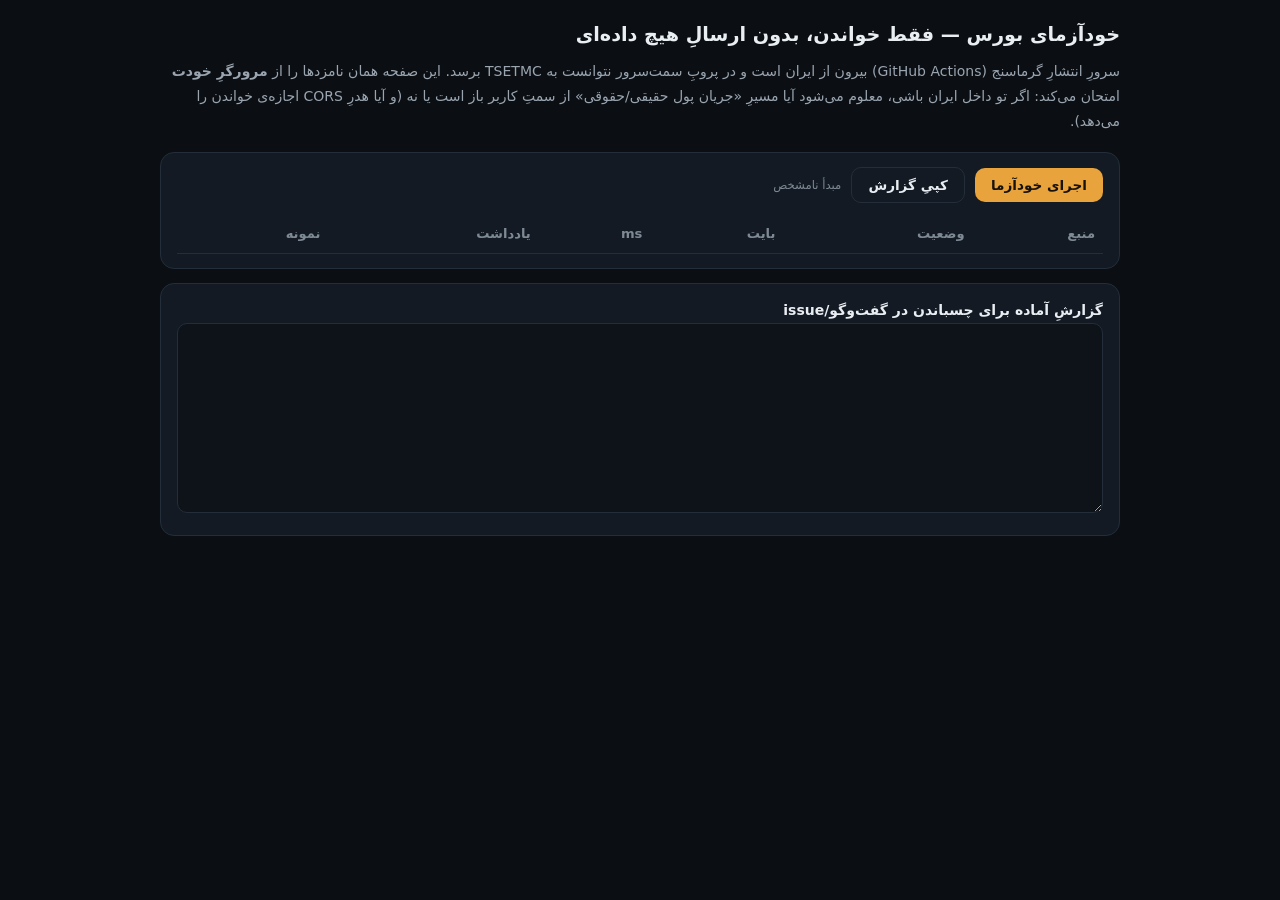
==== probe.html @ 04ad5c8d "پروب بورس: دور سوم (منابع تاریخچه‌ی شاخص + واکاوی سراسری TGJU) Co-authored-by: arena-agent <29705374" ====
<!DOCTYPE html>
<html lang="fa" dir="rtl">
<head>
<meta charset="UTF-8">
<meta name="viewport" content="width=device-width, initial-scale=1">
<title>گرماسنج — خودآزمای بورس (مرورگر)</title>
<meta name="robots" content="noindex">
<style>
:root{--bg:#0B0F14;--card:#131A23;--line:#232E3A;--txt:#E9EEF3;--mut:#9AA5B0;--dim:#7D8994;
      --gold:#E8A33D;--up:#3ECF8E;--down:#FF6B5E;--font:"Vazirmatn",system-ui,Tahoma,sans-serif;color-scheme:dark}
*{box-sizing:border-box}
body{margin:0;background:var(--bg);color:var(--txt);font-family:var(--font);font-size:14px;line-height:1.8;padding:18px}
.wrap{max-width:960px;margin:0 auto}
h1{font-size:1.2rem;margin:0 0 6px}
p.lead{color:var(--mut);margin:0 0 18px}
.panel{background:var(--card);border:1px solid var(--line);border-radius:14px;padding:14px 16px;margin-bottom:14px}
table{width:100%;border-collapse:collapse;font-size:.82rem}
th,td{text-align:right;padding:7px 8px;border-bottom:1px solid var(--line);vertical-align:top}
th{color:var(--dim);font-weight:600}
td.u{direction:ltr;text-align:left;font-size:.74rem;color:var(--mut);word-break:break-all}
td.s{direction:ltr;text-align:left;font-size:.72rem;color:var(--dim);word-break:break-all;max-width:280px}
.ok{color:var(--up);font-weight:700}.no{color:var(--down);font-weight:700}.warn{color:var(--gold);font-weight:700}
button{background:var(--gold);color:#181206;border:0;border-radius:10px;padding:9px 16px;font-family:inherit;
       font-weight:800;font-size:.85rem;cursor:pointer}
button.ghost{background:transparent;color:var(--txt);border:1px solid var(--line)}
.row{display:flex;gap:10px;align-items:center;flex-wrap:wrap;margin-bottom:12px}
textarea{width:100%;height:190px;background:#0D1319;color:var(--txt);border:1px solid var(--line);
         border-radius:10px;padding:10px;font-family:ui-monospace,monospace;font-size:.75rem;direction:ltr}
small.note{color:var(--dim)}
</style>
</head>
<body>
<div class="wrap">
  <h1>خودآزمای بورس — فقط خواندن، بدون ارسالِ هیچ داده‌ای</h1>
  <p class="lead">
    سرورِ انتشارِ گرماسنج (GitHub Actions) بیرون از ایران است و در پروبِ سمت‌سرور نتوانست به TSETMC برسد.
    این صفحه همان نامزدها را از <b>مرورگرِ خودت</b> امتحان می‌کند: اگر تو داخل ایران باشی،
    معلوم می‌شود آیا مسیرِ «جریان پول حقیقی/حقوقی» از سمتِ کاربر باز است یا نه
    (و آیا هدرِ CORS اجازه‌ی خواندن را می‌دهد).
  </p>

  <div class="panel">
    <div class="row">
      <button id="run" type="button">اجرای خودآزما</button>
      <button id="copy" class="ghost" type="button">کپیِ گزارش</button>
      <small class="note" id="who">…</small>
    </div>
    <table id="tbl"><thead><tr><th>منبع</th><th>وضعیت</th><th>بایت</th><th>ms</th><th>یادداشت</th><th>نمونه</th></tr></thead><tbody></tbody></table>
  </div>

  <div class="panel">
    <b>گزارشِ آماده برای چسباندن در گفت‌وگو/issue</b>
    <textarea id="out" readonly></textarea>
  </div>
</div>

<script>
(function () {
  'use strict';
  var PROXIES = [
    { tag: 'مستقیم', build: function (u) { return u; } },
    { tag: 'cors.isomorphic-git', build: function (u) { return 'https://cors.isomorphic-git.org/' + u; } },
    { tag: 'allorigins', build: function (u) { return 'https://api.allorigins.win/raw?url=' + encodeURIComponent(u); } }
  ];
  var TARGETS = [
    { key: 'tsetmc.clientTypeAll', url: 'https://tsetmc.com/tsev2/data/ClientTypeAll.aspx', why: 'جریان پول حقیقی/حقوقی (مسیر قدیمی)' },
    { key: 'cdn.clientType', url: 'https://cdn.tsetmc.com/api/ClientType/GetClientTypeAll/1', why: 'جریان پول (مسیر جدید)' },
    { key: 'cdn.marketOverview', url: 'https://cdn.tsetmc.com/api/MarketData/GetMarketOverview/1', why: 'خلاصه‌ی بازار' },
    { key: 'tsetmc.marketWatch', url: 'https://www.tsetmc.com/tsev2/data/MarketWatchInit.aspx?h=0&r=0', why: 'دیده‌بان' },
    { key: 'tgju.ajax', url: 'https://call5.tgju.org/ajax.json', why: 'شاهدِ کنترل (باید کار کند)' }
  ];
  var rows = [];

  function clean(s, n) { return String(s == null ? '' : s).replace(/\s+/g, ' ').slice(0, n || 130); }

  function one(target, proxy) {
    var url = proxy.build(target.url);
    var t0 = (performance && performance.now) ? performance.now() : Date.now();
    return fetch(url, { cache: 'no-store' }).then(function (r) {
      var ct = r.headers.get('content-type') || '';
      return r.text().then(function (txt) {
        return {
          key: target.key, proxy: proxy.tag, why: target.why,
          ok: r.ok, status: r.status, bytes: txt.length, ct: ct,
          ms: Math.round(((performance && performance.now) ? performance.now() : Date.now()) - t0),
          sample: clean(txt, 150)
        };
      });
    }).catch(function (e) {
      return {
        key: target.key, proxy: proxy.tag, why: target.why, ok: false, status: 'خطا',
        bytes: 0, ct: '', ms: Math.round(((performance && performance.now) ? performance.now() : Date.now()) - t0),
        sample: clean(String((e && e.message) || e), 90)
      };
    });
  }

  function render() {
    var tb = document.querySelector('#tbl tbody');
    tb.innerHTML = rows.map(function (r) {
      var note = [];
      if (!r.ok) note.push('ناموفق');
      if (r.ok && /^\s*<(!doctype|html)/i.test(r.sample)) note.push('HTML نه داده');
      if (r.ok && r.bytes > 0 && !/^\s*<(!doctype|html)/i.test(r.sample)) note.push('داده رسید ✅');
      if (r.ok && r.bytes < 60) note.push('تقریباً خالی');
      return '<tr><td>' + r.key + '<br><small class="note">' + (r.proxy || '') + '</small></td>' +
        '<td class="' + (r.ok ? 'ok' : 'no') + '">' + r.status + '</td>' +
        '<td>' + r.bytes + '</td><td>' + r.ms + '</td>' +
        '<td class="' + (note.join(' ').indexOf('✅') >= 0 ? 'ok' : 'warn') + '">' + (note.join(' · ') || '—') + '</td>' +
        '<td class="s">' + (r.sample || '').replace(/[<>&]/g, '') + '</td></tr>';
    }).join('');
    var good = rows.filter(function (r) { return r.ok && r.bytes > 0 && !/^\s*<(!doctype|html)/i.test(r.sample); });
    var txt = ['# خودآزمای بورس از مرورگر — ' + new Date().toISOString(),
      'مبدأ: ' + (window.__who || '?'),
      '',
      'مسیرهایی که واقعاً داده برگرداندند: ' + (good.length ? good.map(function (r) { return r.key + '@' + r.proxy; }).join(', ') : 'هیچ‌کدام'),
      ''];
    rows.forEach(function (r) {
      txt.push('- ' + r.key + ' | ' + r.proxy + ' | status=' + r.status + ' | bytes=' + r.bytes + ' | ms=' + r.ms +
        ' | ' + clean(r.sample, 110));
    });
    document.getElementById('out').value = txt.join('\n');
  }

  document.getElementById('run').addEventListener('click', function () {
    rows = [];
    render();
    var btn = this; btn.disabled = true; btn.textContent = 'در حال اجرا…';
    var jobs = [];
    TARGETS.forEach(function (t) { PROXIES.forEach(function (p) { jobs.push(one(t, p)); }); });
    Promise.all(jobs).then(function (rs) { rows = rs; render(); }).then(function () {
      btn.disabled = false; btn.textContent = 'اجرای دوباره';
    });
  });

  document.getElementById('copy').addEventListener('click', function () {
    var ta = document.getElementById('out');
    ta.select();
    try { document.execCommand('copy'); this.textContent = 'کپی شد'; } catch (e) { this.textContent = 'دستی کپی کن'; }
    var b = this; setTimeout(function () { b.textContent = 'کپیِ گزارش'; }, 2000);
  });

  // مبدأ (کشورِ IP) — فقط برای تفسیرِ نتیجه
  fetch('https://ipinfo.io/json').then(function (r) { return r.json(); }).then(function (j) {
    window.__who = (j.country || '?') + ' / ' + (j.org || '?');
    document.getElementById('who').textContent = 'مبدأ: ' + window.__who +
      (j.country === 'IR' ? ' (ایران — این همان سناریوی هدف است)' : ' (بیرونِ ایران)');
  }).catch(function () {
    document.getElementById('who').textContent = 'مبدأ نامشخص';
  });
})();
</script>
</body>
</html>
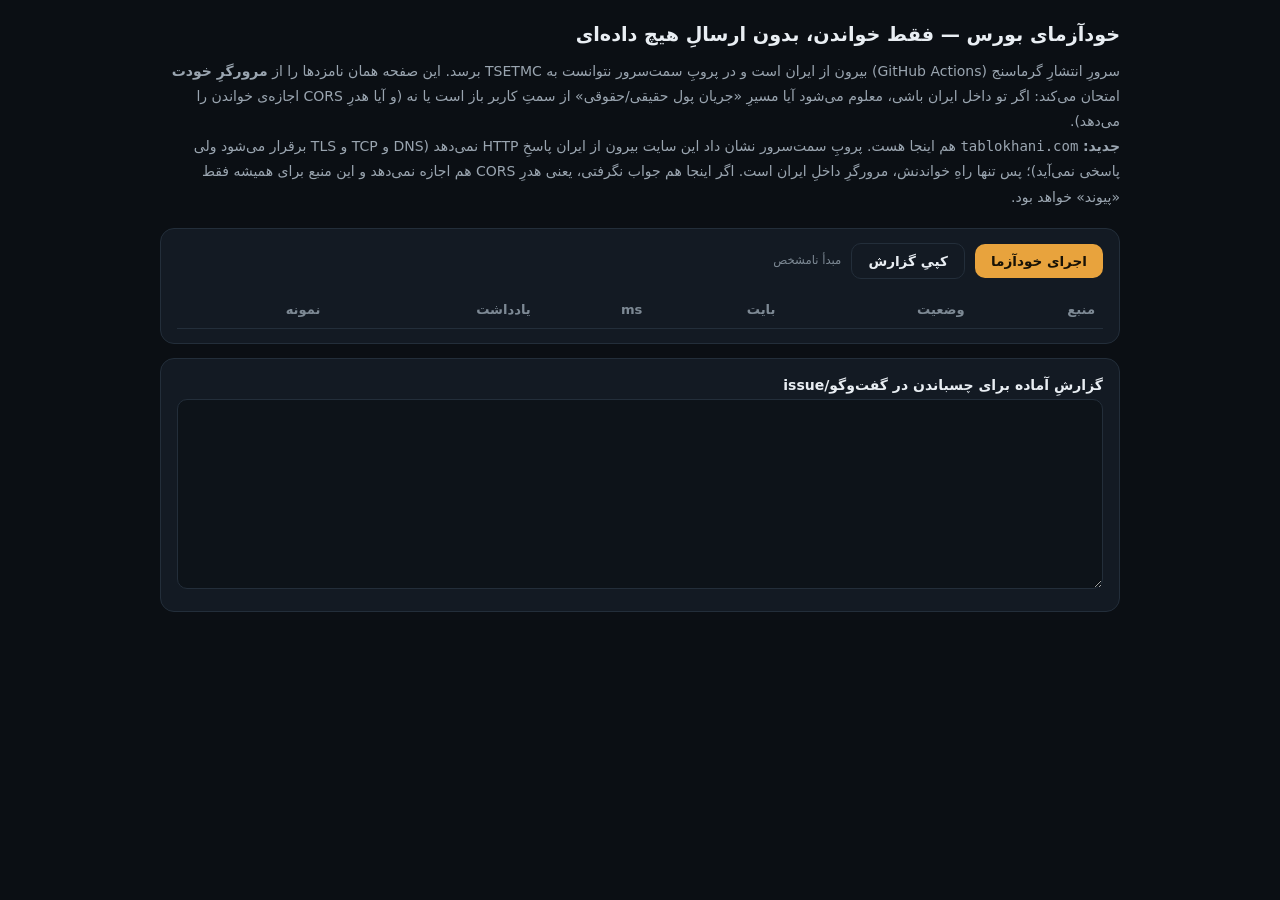
==== commit 9abd344b: "نسل ۹: تحلیلِ عمیقِ ورود و خروجِ پولِ بورس + به‌روزرسانیِ ساعتی جریانِ پول (که عملاً هرگز منتشر نمی‌" ====
--- a/probe.html
+++ b/probe.html
@@ -36,7 +36,11 @@
     سرورِ انتشارِ گرماسنج (GitHub Actions) بیرون از ایران است و در پروبِ سمت‌سرور نتوانست به TSETMC برسد.
     این صفحه همان نامزدها را از <b>مرورگرِ خودت</b> امتحان می‌کند: اگر تو داخل ایران باشی،
     معلوم می‌شود آیا مسیرِ «جریان پول حقیقی/حقوقی» از سمتِ کاربر باز است یا نه
-    (و آیا هدرِ CORS اجازه‌ی خواندن را می‌دهد).
+    (و آیا هدرِ CORS اجازه‌ی خواندن را می‌دهد).<br>
+    <b>جدید:</b> <code>tablokhani.com</code> هم اینجا هست. پروبِ سمت‌سرور نشان داد این سایت
+    بیرون از ایران پاسخِ HTTP نمی‌دهد (DNS و TCP و TLS برقرار می‌شود ولی پاسخی نمی‌آید)؛
+    پس تنها راهِ خواندنش، مرورگرِ داخلِ ایران است. اگر اینجا هم جواب نگرفتی،
+    یعنی هدرِ CORS هم اجازه نمی‌دهد و این منبع برای همیشه فقط «پیوند» خواهد بود.
   </p>
 
   <div class="panel">
@@ -67,11 +71,23 @@
     { key: 'cdn.clientType', url: 'https://cdn.tsetmc.com/api/ClientType/GetClientTypeAll/1', why: 'جریان پول (مسیر جدید)' },
     { key: 'cdn.marketOverview', url: 'https://cdn.tsetmc.com/api/MarketData/GetMarketOverview/1', why: 'خلاصه‌ی بازار' },
     { key: 'tsetmc.marketWatch', url: 'https://www.tsetmc.com/tsev2/data/MarketWatchInit.aspx?h=0&r=0', why: 'دیده‌بان' },
+    { key: 'tablokhani.home', url: 'https://tablokhani.com/', why: 'ارزشِ صف‌های خرید/فروش و شاخص‌ها — فقط داخل ایران',
+      snip: ['شاخص کل', 'تعداد صف‌های خرید و فروش', 'ارزش صف‌های خرید و فروش'] },
+    { key: 'tablokhani.api', url: 'https://api.tablokhani.com/', why: 'زیردامنه‌ی api — اگر JSON بدهد مسیرِ تمیزتری است', snip: [] },
+    { key: 'tablokhani.hotmoney', url: 'https://tablokhani.com/stock-screener/hot-money', why: 'پول داغ — معاملاتِ درشتِ حقیقی', snip: ['پول داغ'] },
     { key: 'tgju.ajax', url: 'https://call5.tgju.org/ajax.json', why: 'شاهدِ کنترل (باید کار کند)' }
   ];
   var rows = [];
 
   function clean(s, n) { return String(s == null ? '' : s).replace(/\s+/g, ' ').slice(0, n || 130); }
+
+  /** برشِ کوتاهِ دورِ یک برچسب (برای اینکه بفهمیم پارسر چه می‌بیند) */
+  function snippet(txt, label, before, after) {
+    var s0 = String(txt || '').replace(/<script[\s\S]*?<\/script>/gi, ' ').replace(/<[^>]+>/g, ' ');
+    var i = s0.indexOf(label);
+    if (i < 0) return null;
+    return clean(s0.slice(Math.max(0, i - (before || 40)), i + (after || 220)), 320);
+  }
 
   function one(target, proxy) {
     var url = proxy.build(target.url);
@@ -83,14 +99,15 @@
           key: target.key, proxy: proxy.tag, why: target.why,
           ok: r.ok, status: r.status, bytes: txt.length, ct: ct,
           ms: Math.round(((performance && performance.now) ? performance.now() : Date.now()) - t0),
-          sample: clean(txt, 150)
+          sample: clean(txt, 150),
+          snips: (target.snip || []).map(function (lb) { return lb + ' → ' + (snippet(txt, lb) || 'پیدا نشد'); })
         };
       });
     }).catch(function (e) {
       return {
         key: target.key, proxy: proxy.tag, why: target.why, ok: false, status: 'خطا',
         bytes: 0, ct: '', ms: Math.round(((performance && performance.now) ? performance.now() : Date.now()) - t0),
-        sample: clean(String((e && e.message) || e), 90)
+        sample: clean(String((e && e.message) || e), 90), snips: []
       };
     });
   }
@@ -107,7 +124,8 @@
         '<td class="' + (r.ok ? 'ok' : 'no') + '">' + r.status + '</td>' +
         '<td>' + r.bytes + '</td><td>' + r.ms + '</td>' +
         '<td class="' + (note.join(' ').indexOf('✅') >= 0 ? 'ok' : 'warn') + '">' + (note.join(' · ') || '—') + '</td>' +
-        '<td class="s">' + (r.sample || '').replace(/[<>&]/g, '') + '</td></tr>';
+        '<td class="s">' + (r.sample || '').replace(/[<>&]/g, '') +
+        ((r.snips && r.snips.length) ? '<br><small class="note">' + r.snips.join('<br>').replace(/[<>&]/g, '') + '</small>' : '') + '</td></tr>';
     }).join('');
     var good = rows.filter(function (r) { return r.ok && r.bytes > 0 && !/^\s*<(!doctype|html)/i.test(r.sample); });
     var txt = ['# خودآزمای بورس از مرورگر — ' + new Date().toISOString(),
@@ -118,6 +136,7 @@
     rows.forEach(function (r) {
       txt.push('- ' + r.key + ' | ' + r.proxy + ' | status=' + r.status + ' | bytes=' + r.bytes + ' | ms=' + r.ms +
         ' | ' + clean(r.sample, 110));
+      (r.snips || []).forEach(function (sn) { txt.push('    · ' + sn); });
     });
     document.getElementById('out').value = txt.join('\n');
   }
